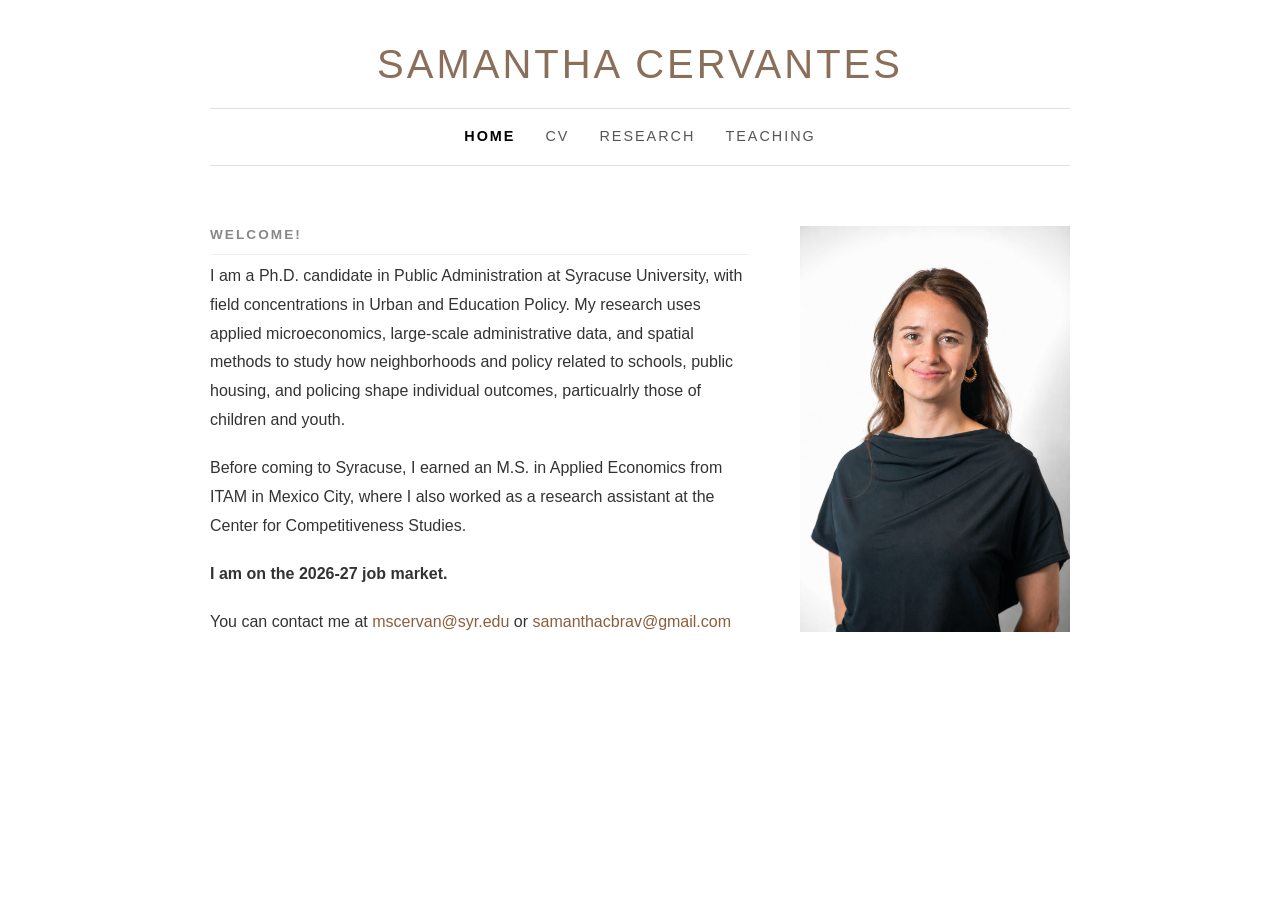
==== index.html @ 6a138e5c "Update index.html" ====
<!DOCTYPE html>
<html lang="en">
<head>
    <meta charset="UTF-8">
    <meta name="viewport" content="width=device-width, initial-scale=1.0">
    <title>Samantha Cervantes</title>
    <link rel="stylesheet" href="assets/site.css">
</head>
<body>
    <header class="site-header">
        <h1 class="site-title"><a href="index.html">Samantha Cervantes</a></h1>
        <nav class="site-nav" aria-label="Main navigation">
            <button class="menu-toggle" type="button" aria-label="Toggle menu" aria-expanded="false">&#9776;</button>
            <ul class="nav-links">
                <li><a href="index.html" aria-current="page">Home</a></li>
                <li><a href="cv.html">CV</a></li>
                <li><a href="research.html">Research</a></li>
                <li><a href="teaching.html">Teaching</a></li>
            </ul>
        </nav>
    </header>

    <main class="main-container">
        <div class="text-column">
            <h2>Welcome!</h2>
          <p>
  I am a Ph.D. candidate in Public Administration at Syracuse University, with field concentrations in Urban and Education Policy. My research uses applied microeconomics, large-scale administrative data, and spatial methods to study how neighborhoods and policy related to schools, public housing, and policing shape individual outcomes, particualrly those
              of children and youth. 
         </p>
 <p>Before coming to Syracuse, I earned an M.S. in Applied Economics from ITAM in Mexico City, where I also worked as a research assistant at the Center for Competitiveness Studies.            
            </p>  
            <p><strong>I am on the 2026-27 job market.</strong></p>
           <p>
    You can contact me at <a href="mailto:mscervan@syr.edu">mscervan@syr.edu</a> or <a href="mailto:samanthacbrav@gmail.com">samanthacbrav@gmail.com</a>
</p>
        </div>
        <div class="photo-column">
            <img src="files/headshot.png" alt="Samantha Cervantes profile picture" class="profile-photo">
        </div>
    </main>

    <script src="assets/site.js"></script>
</body>
</html>
---- assets/site.css ----
:root {
    --accent: #8a6f5a;
    --text: #333;
    --muted: #555;
    --rule: #e0e0e0;
    --light-rule: #eee;
    --link: #8a5f3d;
    --nav-bg: #f8f8f8;
}

* {
    box-sizing: border-box;
}

html {
    scroll-behavior: smooth;
}

body {
    max-width: 900px;
    margin: 0 auto;
    padding: 40px 20px;
    background: #fff;
    color: var(--text);
    font-family: -apple-system, BlinkMacSystemFont, "Segoe UI", Roboto, "Helvetica Neue", Arial, sans-serif;
    font-size: 16px;
    line-height: 1.8;
}

a {
    color: var(--link);
    text-decoration: none;
}

a:hover,
a:focus {
    text-decoration: underline;
}

.site-header {
    position: relative;
    margin-bottom: 40px;
    padding-bottom: 20px;
    text-align: center;
}

.site-title {
    margin: 0 0 20px;
    color: var(--accent);
    font-size: 2.5em;
    font-weight: 500;
    letter-spacing: 3px;
    line-height: 1.2;
    text-transform: uppercase;
}

.site-title a {
    color: inherit;
    text-decoration: none;
}

.site-nav {
    border-top: 1px solid var(--rule);
    border-bottom: 1px solid var(--rule);
    padding: 10px 0;
}

.nav-links {
    display: flex;
    justify-content: center;
    gap: 30px;
    margin: 0;
    padding: 0;
    list-style: none;
}

.nav-links a {
    display: inline-block;
    padding: 5px 0;
    color: var(--muted);
    font-size: 0.9em;
    letter-spacing: 2px;
    text-transform: uppercase;
}

.nav-links a[aria-current="page"] {
    color: #000;
    font-weight: 700;
}

.menu-toggle {
    display: none;
}

.main-container {
    display: flex;
    align-items: flex-start;
    gap: 50px;
}

.text-column {
    flex: 2;
}

.photo-column {
    flex: 1;
}

.profile-photo {
    display: block;
    width: 100%;
    height: auto;
}

.job-market-note {
    color: #000;
}

h2 {
    margin: 40px 0 20px;
    border-bottom: 1px solid var(--light-rule);
    padding-bottom: 10px;
    font-size: 1.5em;
    font-weight: 400;
    line-height: 1.35;
}

h2:first-child {
    margin-top: 0;
}

h3 {
    margin: 30px 0 15px;
    font-size: 1.2em;
    line-height: 1.4;
}

p {
    margin: 0 0 1.2em;
}

.cv-link {
    margin-bottom: 2em;
}

.cv-entry {
    display: flex;
    gap: 20px;
    margin-bottom: 1em;
}

.cv-year {
    flex: 0 0 150px;
    color: var(--muted);
}

.cv-description {
    flex: 1;
}

.role-list,
.publication-list,
.course-list {
    margin: 0;
    padding-left: 20px;
}

.publication-entry {
    margin-bottom: 2em;
}

.publication-entry p {
    margin: 0;
}

.featured-section-title {
    border-bottom: 1px solid var(--light-rule);
    padding-bottom: 10px;
    color: var(--text);
    font-size: 1.5em;
    font-weight: 400;
    line-height: 1.35;
}

.featured-paper {
    margin-bottom: 3em;
}

.featured-paper .featured-paper-title {
    display: block;
    color: var(--text);
    font-size: 1em;
    font-weight: 400;
    line-height: 1.8;
}

.featured-paper-authors {
    margin-top: 0.35em;
    color: var(--muted);
    font-style: italic;
}

.abstract-toggle {
    margin-top: 1.1em;
}

.abstract-toggle summary {
    display: inline-block;
    color: var(--text);
    cursor: pointer;
    font-size: 1em;
    line-height: 1.8;
}

.abstract-toggle summary:hover,
.abstract-toggle summary:focus {
    text-decoration: underline;
}

.abstract-toggle summary::marker {
    content: "";
}

.abstract-toggle summary::-webkit-details-marker {
    display: none;
}

.featured-paper .featured-paper-abstract {
    margin-top: 0.9em;
    color: #404247;
    font-size: 1.1em;
    line-height: 2;
}

.status-note,
.course-details {
    color: var(--muted);
    font-style: italic;
}

.course-list {
    list-style: none;
    padding-left: 0;
}

.course-list li {
    margin-bottom: 1em;
}

.course-title {
    margin-right: 0.5em;
}

@media (max-width: 768px) {
    body {
        padding: 20px 15px;
    }

    .site-title {
        font-size: 2em;
    }

    .site-nav {
        border: none;
        padding: 0;
    }

    .menu-toggle {
        display: block;
        position: absolute;
        top: 25px;
        left: 0;
        transform: translateY(-50%);
        border: 0;
        background: none;
        color: #222;
        cursor: pointer;
        font-size: 30px;
        line-height: 1;
    }

    .nav-links {
        display: none;
        position: absolute;
        top: 70px;
        right: 0;
        left: 0;
        z-index: 20;
        flex-direction: column;
        gap: 0;
        border: 1px solid var(--rule);
        background: var(--nav-bg);
        box-shadow: 0 4px 8px rgba(0, 0, 0, 0.1);
        text-align: left;
    }

    .nav-links.is-open {
        display: flex;
    }

    .nav-links li {
        padding: 10px 20px;
    }

    .main-container {
        flex-direction: column;
        gap: 30px;
    }

    .photo-column {
        width: 100%;
        max-width: 360px;
    }

    .cv-entry {
        flex-direction: column;
        gap: 5px;
        margin-bottom: 1.5em;
    }

    .cv-year {
        flex-basis: auto;
        font-weight: 700;
    }

    .featured-paper .featured-paper-abstract {
        font-size: 1em;
        line-height: 1.8;
    }
}

.featured-paper-title {
    font-size: 1.5em !important;
    color: #2c2c2c !important;
}

.featured-paper-abstract {
    font-size: 0.82em;
    color: #666;
}

/* Style the section header like the reference image */
h2 {
    font-size: 0.85em;
    text-transform: uppercase;
    letter-spacing: 0.15em;
    color: #888;
    font-weight: 600;
    margin-bottom: 0.5em;
}

/* Author line */
.featured-paper-authors {
    font-size: 0.95em;
    font-style: italic;
    color: #8B7355;
    margin-top: 0.2em;
}
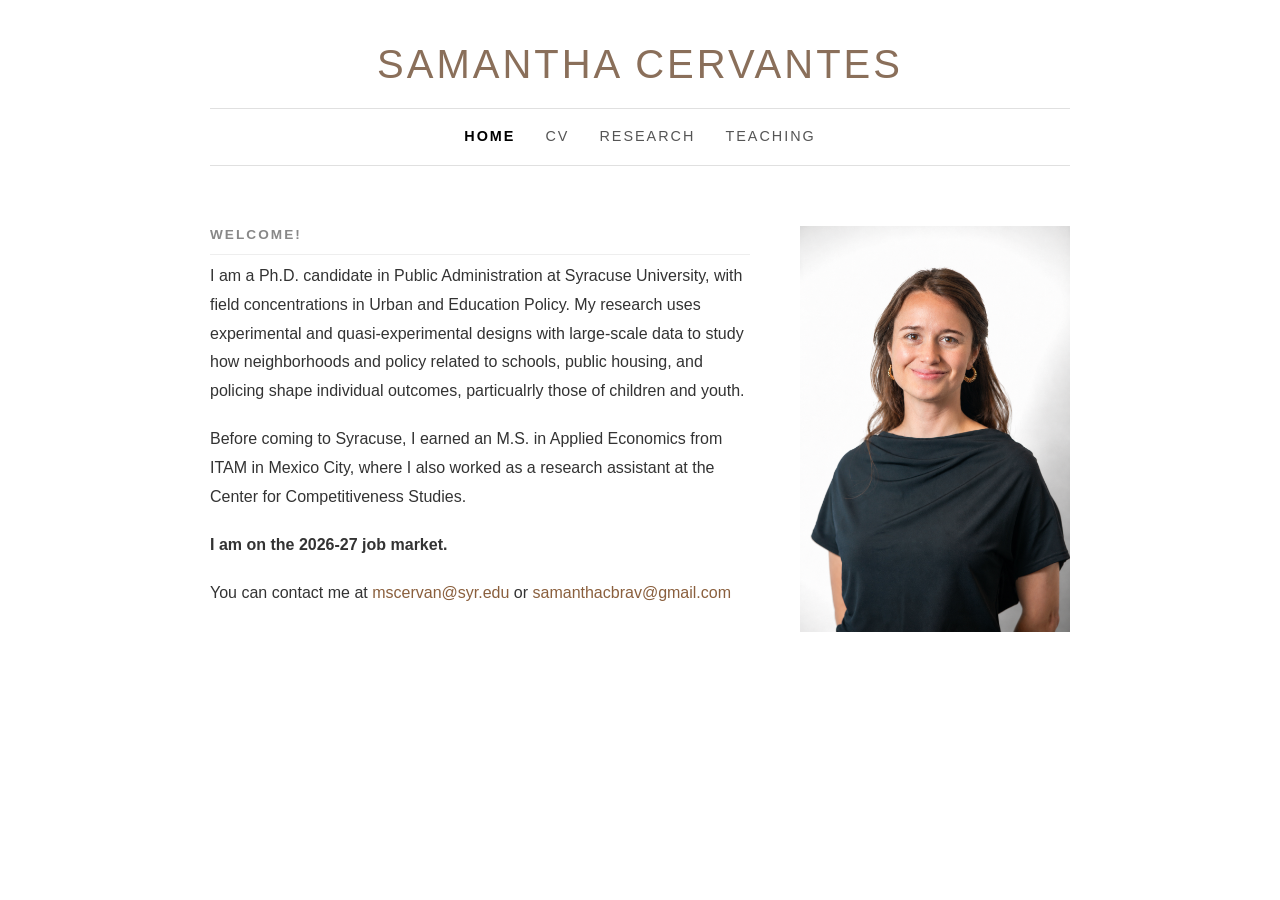
==== commit b0b382b2: "Revise research methodology in index.html Updated research methodology description for clarity." ====
--- a/index.html
+++ b/index.html
@@ -24,7 +24,7 @@
         <div class="text-column">
             <h2>Welcome!</h2>
           <p>
-  I am a Ph.D. candidate in Public Administration at Syracuse University, with field concentrations in Urban and Education Policy. My research uses applied microeconomics, large-scale administrative data, and spatial methods to study how neighborhoods and policy related to schools, public housing, and policing shape individual outcomes, particualrly those
+  I am a Ph.D. candidate in Public Administration at Syracuse University, with field concentrations in Urban and Education Policy. My research uses experimental and quasi-experimental designs with large-scale data to study how neighborhoods and policy related to schools, public housing, and policing shape individual outcomes, particualrly those
               of children and youth. 
          </p>
  <p>Before coming to Syracuse, I earned an M.S. in Applied Economics from ITAM in Mexico City, where I also worked as a research assistant at the Center for Competitiveness Studies.            
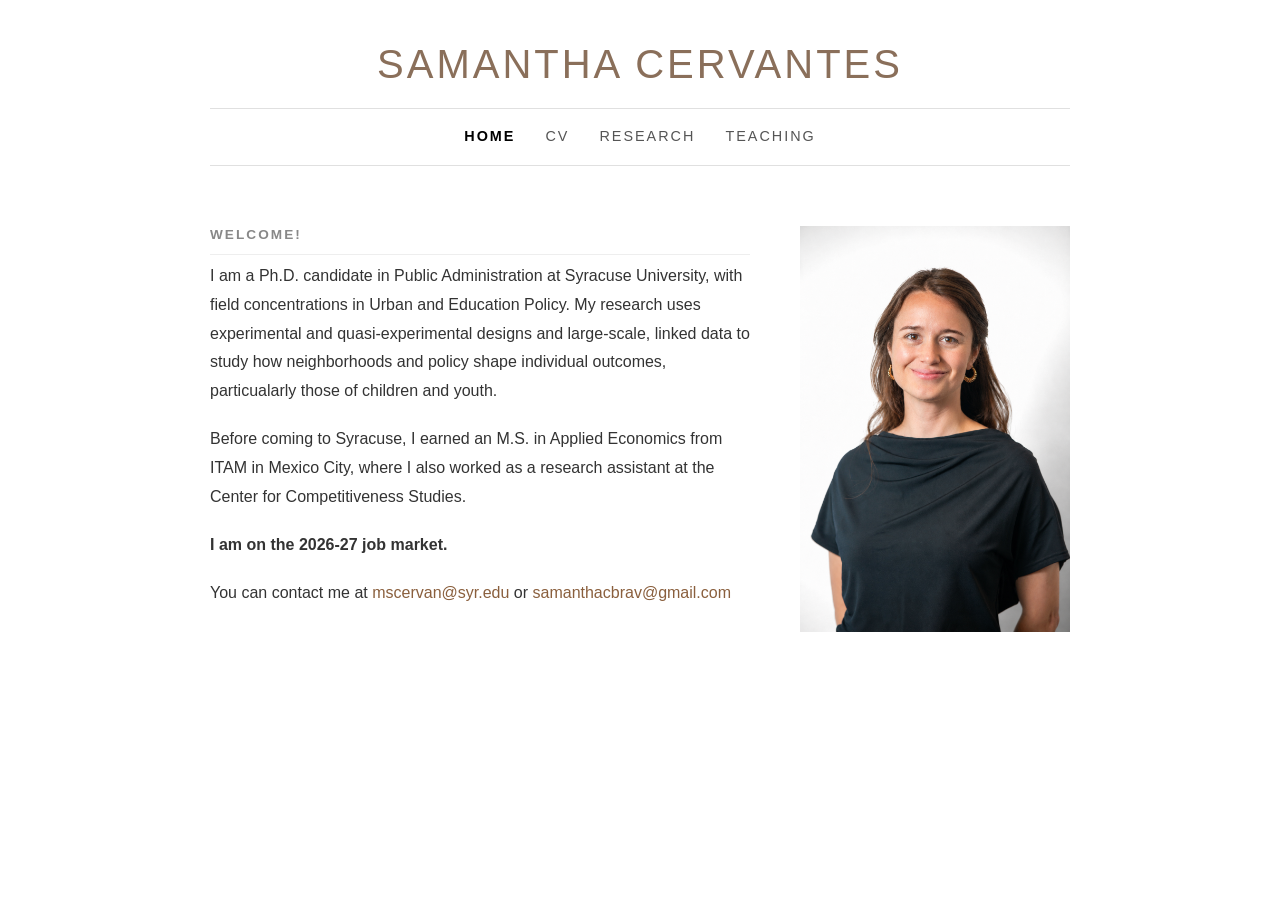
==== commit 7013cafe: "Update index.html" ====
--- a/index.html
+++ b/index.html
@@ -24,7 +24,7 @@
         <div class="text-column">
             <h2>Welcome!</h2>
           <p>
-  I am a Ph.D. candidate in Public Administration at Syracuse University, with field concentrations in Urban and Education Policy. My research uses experimental and quasi-experimental designs with large-scale data to study how neighborhoods and policy related to schools, public housing, and policing shape individual outcomes, particualrly those
+  I am a Ph.D. candidate in Public Administration at Syracuse University, with field concentrations in Urban and Education Policy. My research uses experimental and quasi-experimental designs and large-scale, linked data to study how neighborhoods and policy shape individual outcomes, particualarly those
               of children and youth. 
          </p>
  <p>Before coming to Syracuse, I earned an M.S. in Applied Economics from ITAM in Mexico City, where I also worked as a research assistant at the Center for Competitiveness Studies.            
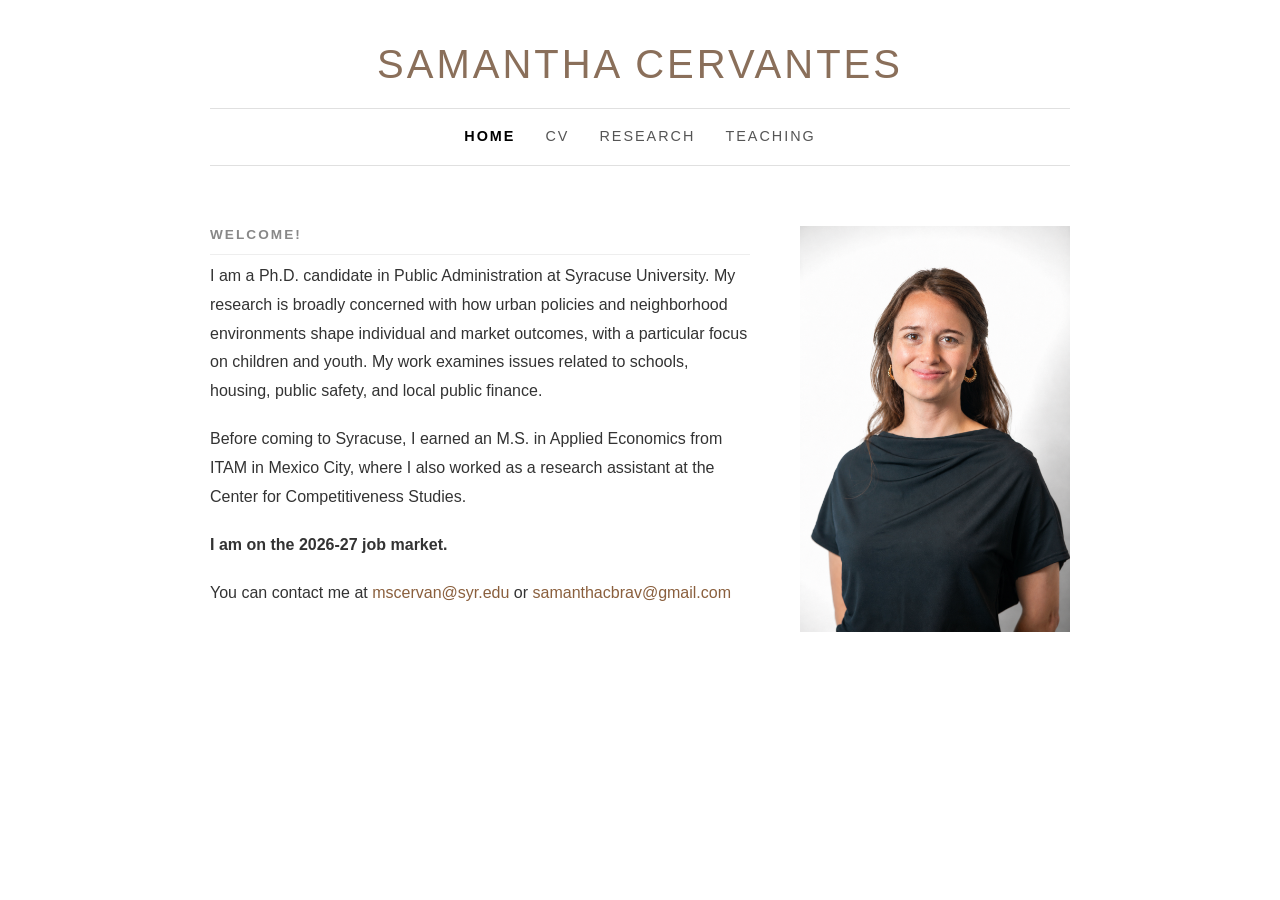
==== commit 88f516b3: "Revise personal introduction in index.html" ====
--- a/index.html
+++ b/index.html
@@ -24,8 +24,7 @@
         <div class="text-column">
             <h2>Welcome!</h2>
           <p>
-  I am a Ph.D. candidate in Public Administration at Syracuse University, with field concentrations in Urban and Education Policy. My research uses experimental and quasi-experimental designs and large-scale, linked data to study how neighborhoods and policy shape individual outcomes, particualarly those
-              of children and youth. 
+ I am a Ph.D. candidate in Public Administration at Syracuse University. My research is broadly concerned with how urban policies and neighborhood environments shape individual and market outcomes, with a particular focus on children and youth. My work examines issues related to schools, housing, public safety, and local public finance.
          </p>
  <p>Before coming to Syracuse, I earned an M.S. in Applied Economics from ITAM in Mexico City, where I also worked as a research assistant at the Center for Competitiveness Studies.            
             </p>  
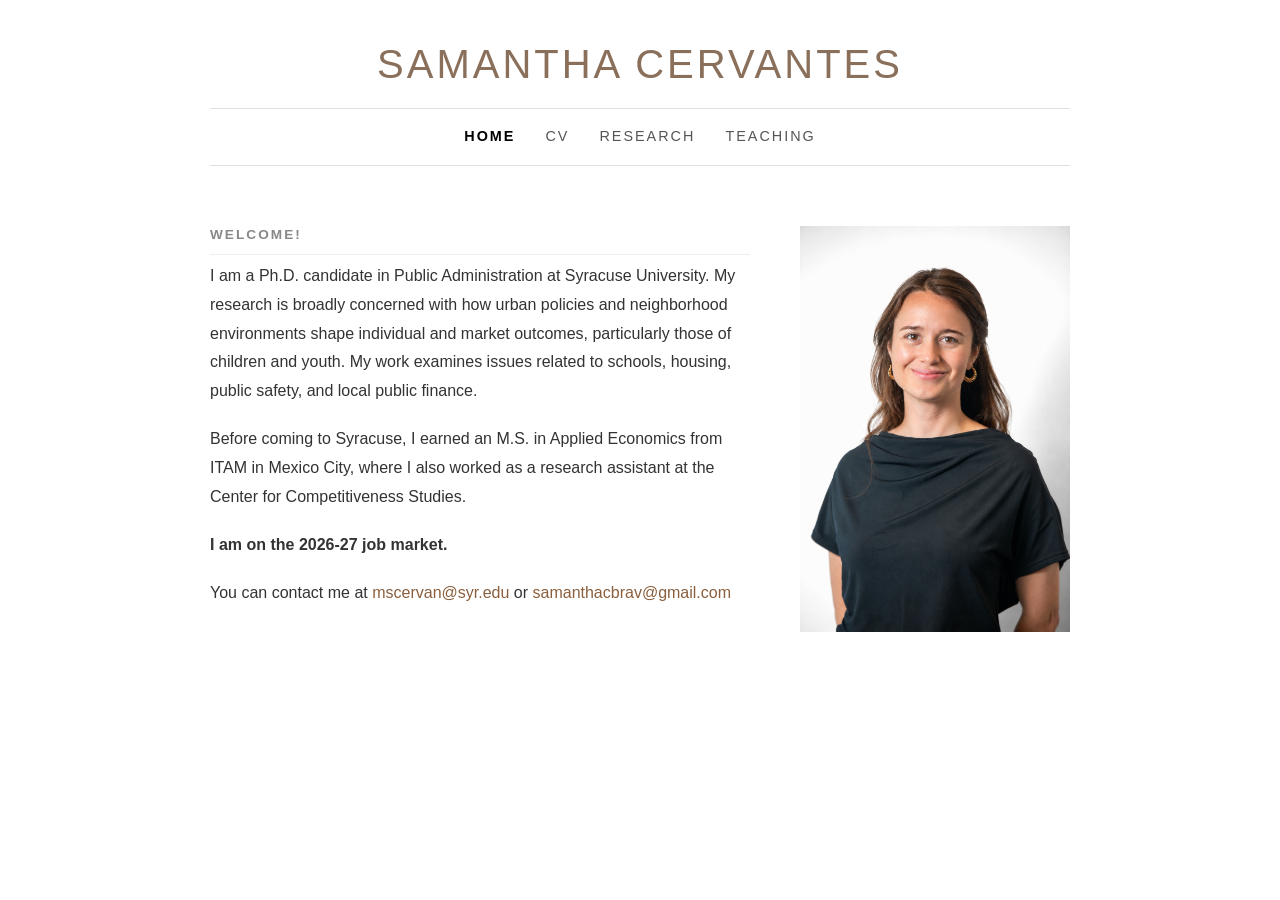
==== commit 24f2c9d3: "Update index.html" ====
--- a/index.html
+++ b/index.html
@@ -24,7 +24,7 @@
         <div class="text-column">
             <h2>Welcome!</h2>
           <p>
- I am a Ph.D. candidate in Public Administration at Syracuse University. My research is broadly concerned with how urban policies and neighborhood environments shape individual and market outcomes, with a particular focus on children and youth. My work examines issues related to schools, housing, public safety, and local public finance.
+ I am a Ph.D. candidate in Public Administration at Syracuse University. My research is broadly concerned with how urban policies and neighborhood environments shape individual and market outcomes, particularly those of children and youth. My work examines issues related to schools, housing, public safety, and local public finance.
          </p>
  <p>Before coming to Syracuse, I earned an M.S. in Applied Economics from ITAM in Mexico City, where I also worked as a research assistant at the Center for Competitiveness Studies.            
             </p>  
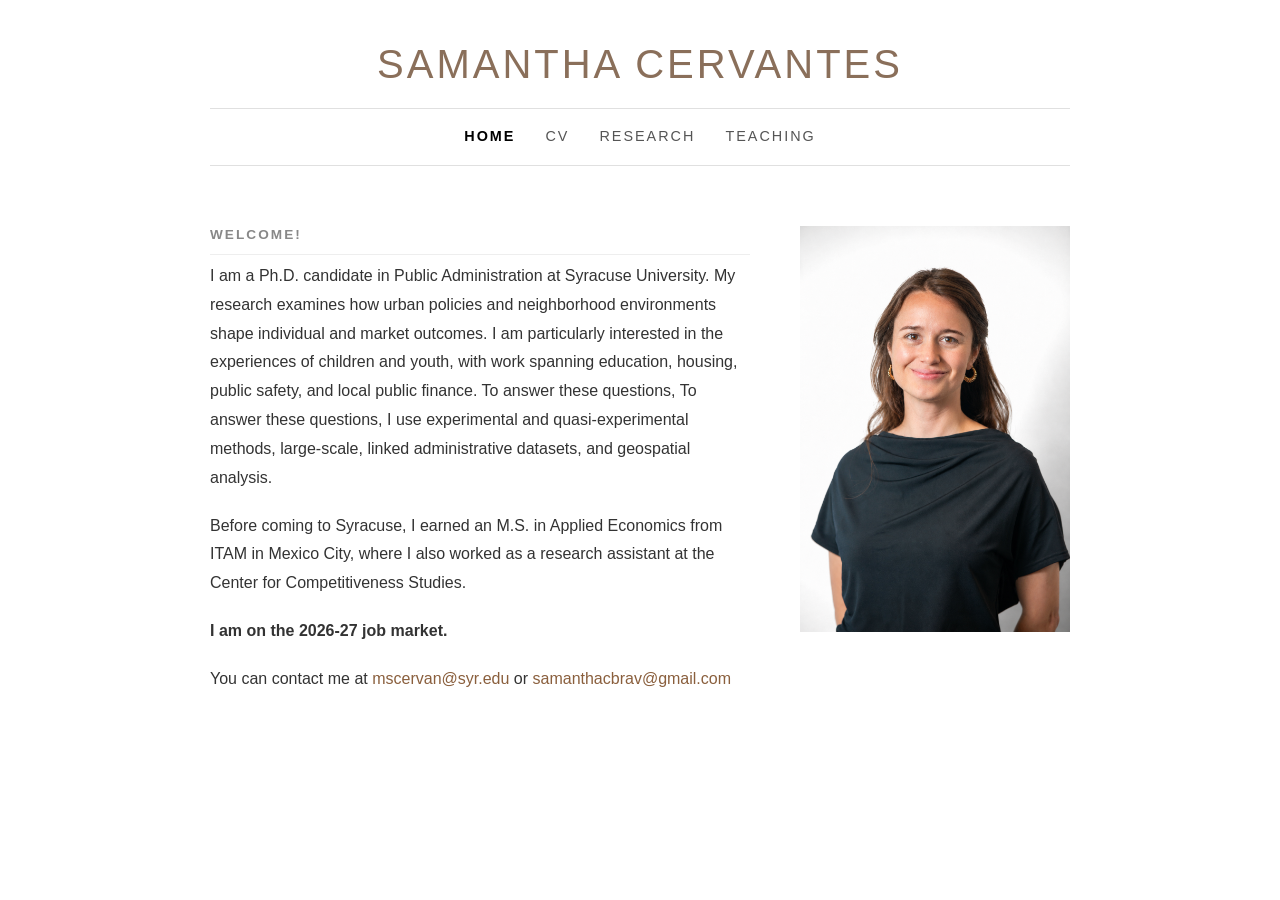
==== commit 39da2f46: "Update index.html" ====
--- a/index.html
+++ b/index.html
@@ -24,7 +24,8 @@
         <div class="text-column">
             <h2>Welcome!</h2>
           <p>
- I am a Ph.D. candidate in Public Administration at Syracuse University. My research is broadly concerned with how urban policies and neighborhood environments shape individual and market outcomes, particularly those of children and youth. My work examines issues related to schools, housing, public safety, and local public finance.
+ I am a Ph.D. candidate in Public Administration at Syracuse University. My research examines how urban policies and neighborhood environments shape individual and market outcomes. I am particularly interested in the experiences of children and youth, with work spanning education, housing, public safety, and local public finance. To answer these questions, 
+             To answer these questions, I use experimental and quasi-experimental methods, large-scale, linked administrative datasets, and geospatial analysis.
          </p>
  <p>Before coming to Syracuse, I earned an M.S. in Applied Economics from ITAM in Mexico City, where I also worked as a research assistant at the Center for Competitiveness Studies.            
             </p>  
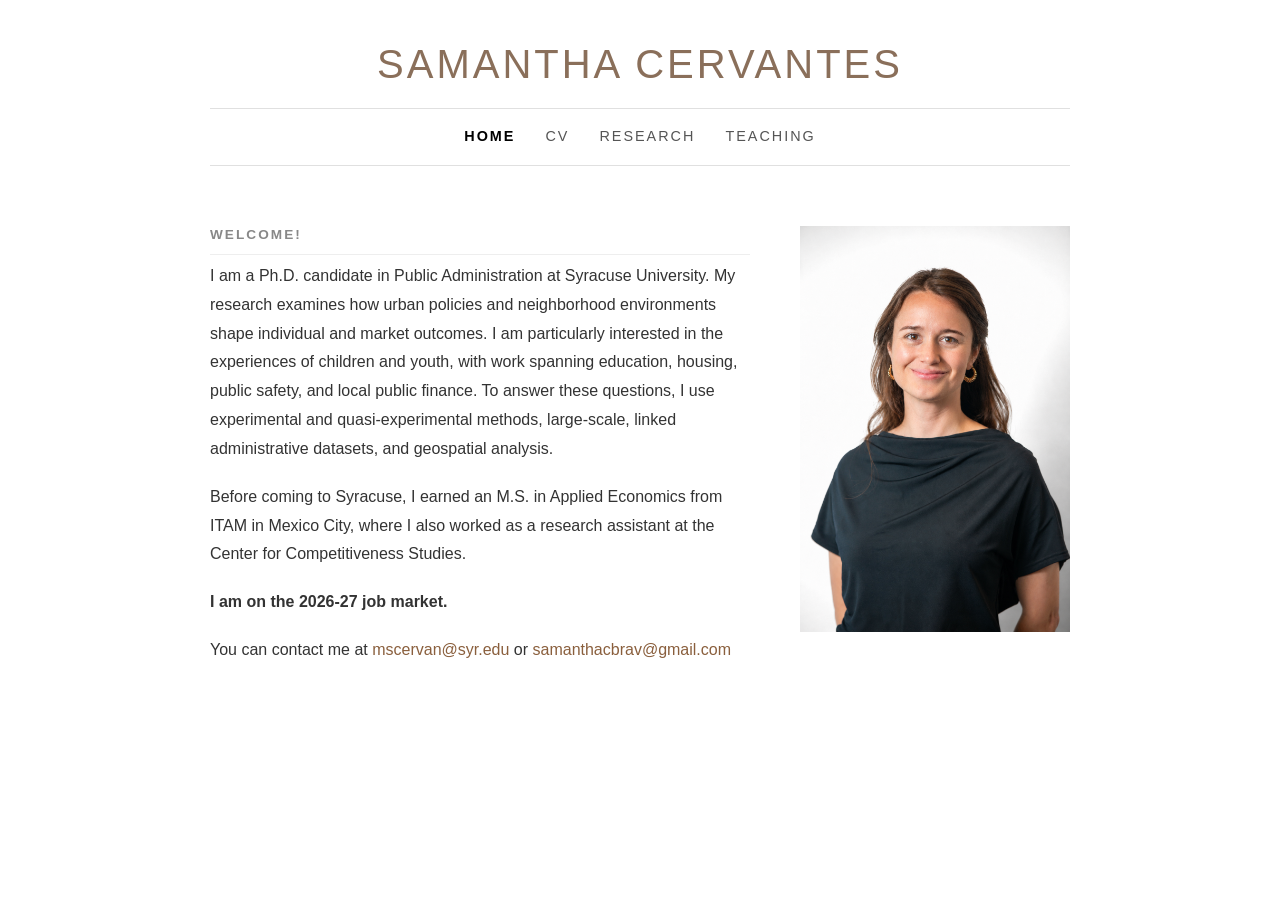
==== commit 35e2cbfc: "Refine introduction paragraph in index.html Removed redundant sentence from the introduction." ====
--- a/index.html
+++ b/index.html
@@ -24,7 +24,7 @@
         <div class="text-column">
             <h2>Welcome!</h2>
           <p>
- I am a Ph.D. candidate in Public Administration at Syracuse University. My research examines how urban policies and neighborhood environments shape individual and market outcomes. I am particularly interested in the experiences of children and youth, with work spanning education, housing, public safety, and local public finance. To answer these questions, 
+ I am a Ph.D. candidate in Public Administration at Syracuse University. My research examines how urban policies and neighborhood environments shape individual and market outcomes. I am particularly interested in the experiences of children and youth, with work spanning education, housing, public safety, and local public finance.
              To answer these questions, I use experimental and quasi-experimental methods, large-scale, linked administrative datasets, and geospatial analysis.
          </p>
  <p>Before coming to Syracuse, I earned an M.S. in Applied Economics from ITAM in Mexico City, where I also worked as a research assistant at the Center for Competitiveness Studies.            
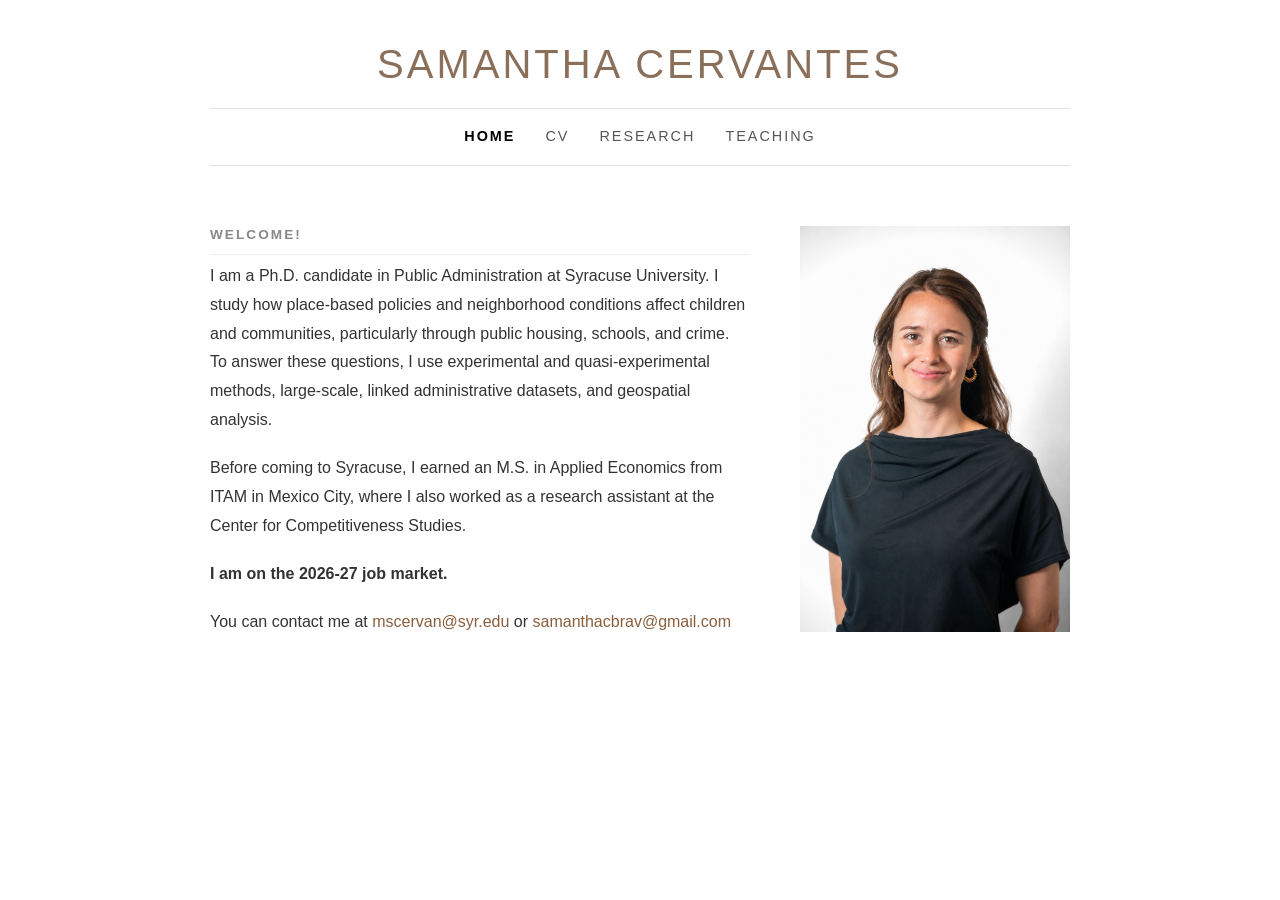
==== commit 82f4433c: "Update index.html" ====
--- a/index.html
+++ b/index.html
@@ -24,8 +24,7 @@
         <div class="text-column">
             <h2>Welcome!</h2>
           <p>
- I am a Ph.D. candidate in Public Administration at Syracuse University. My research examines how urban policies and neighborhood environments shape individual and market outcomes. I am particularly interested in the experiences of children and youth, with work spanning education, housing, public safety, and local public finance.
-             To answer these questions, I use experimental and quasi-experimental methods, large-scale, linked administrative datasets, and geospatial analysis.
+ I am a Ph.D. candidate in Public Administration at Syracuse University. I study how place-based policies and neighborhood conditions affect children and communities, particularly through public housing, schools, and crime. To answer these questions, I use experimental and quasi-experimental methods, large-scale, linked administrative datasets, and geospatial analysis.
          </p>
  <p>Before coming to Syracuse, I earned an M.S. in Applied Economics from ITAM in Mexico City, where I also worked as a research assistant at the Center for Competitiveness Studies.            
             </p>  
